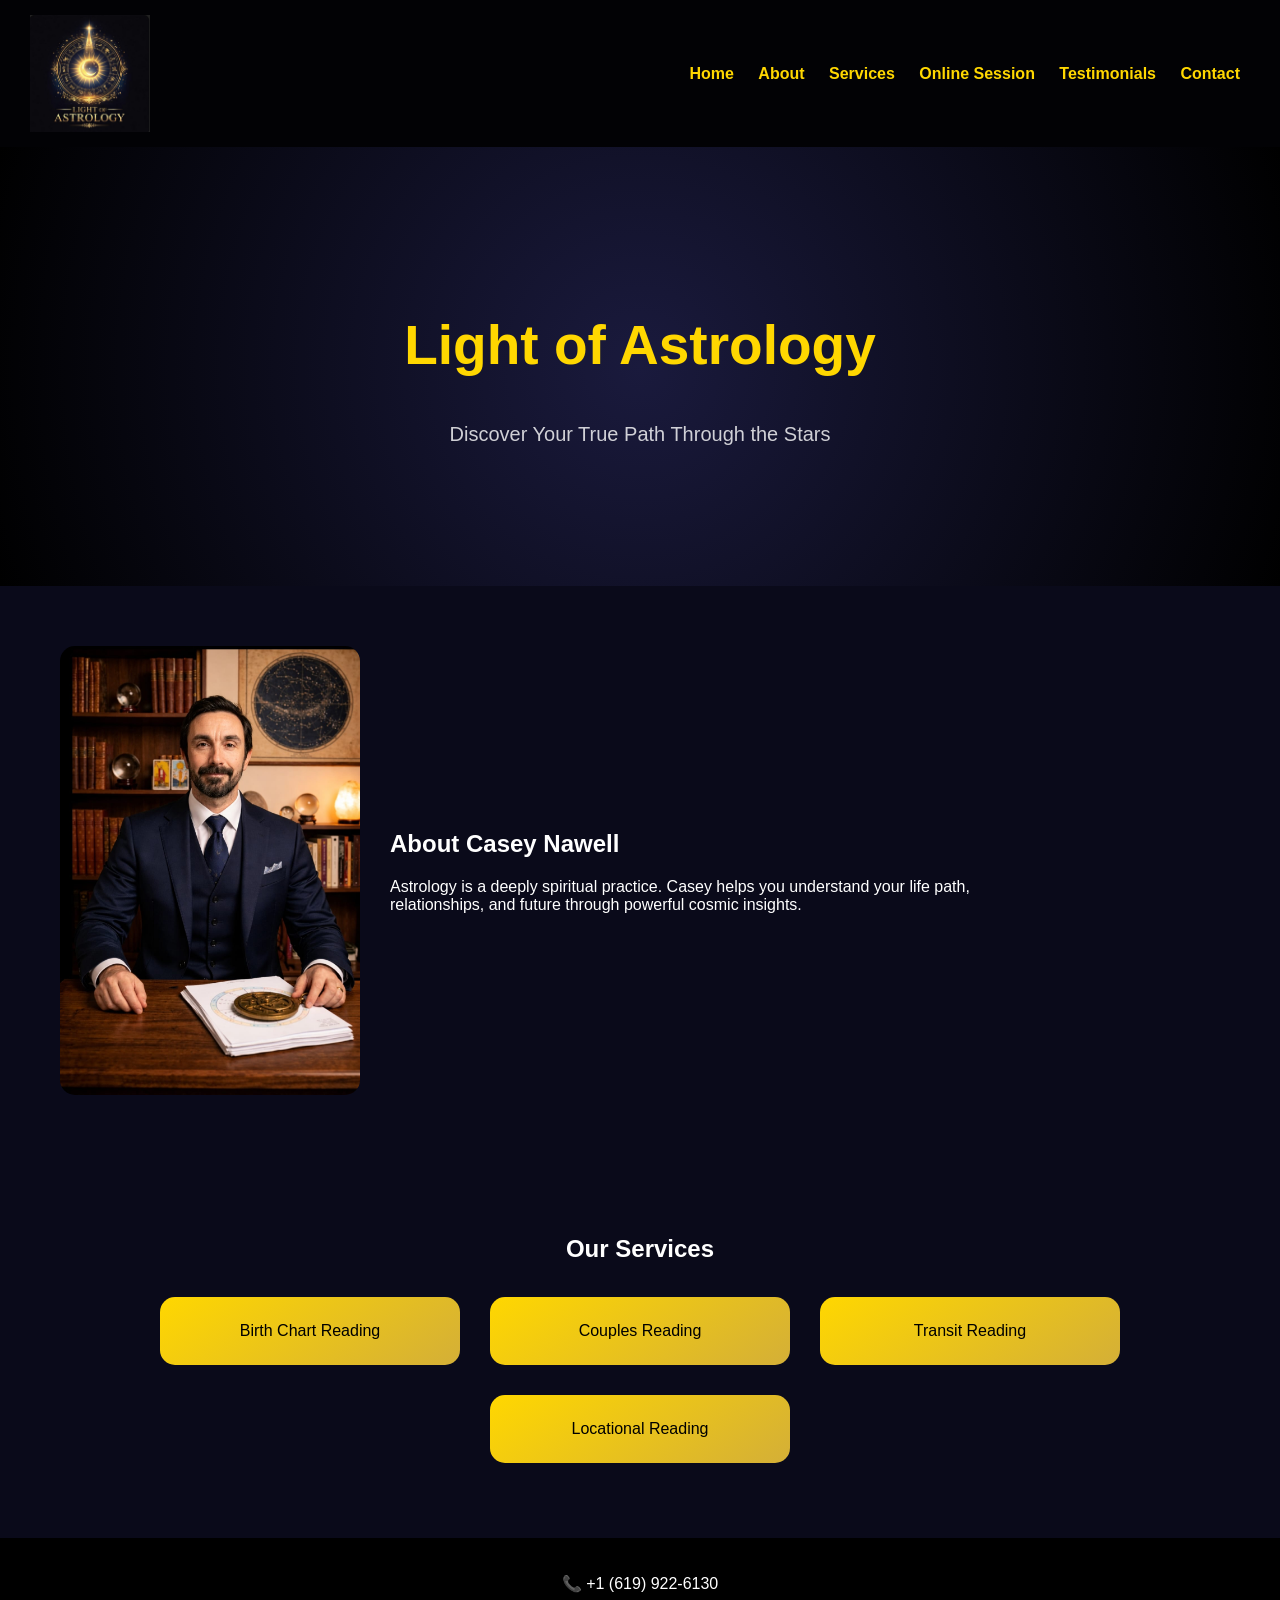
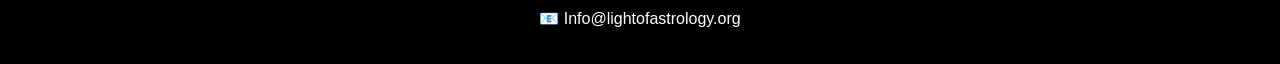
==== index.html @ 048442e0 "Add files via upload" ====
<!DOCTYPE html>
<html lang="en">
<head>
<meta charset="UTF-8">
<title>Light of Astrology</title>
<link rel="stylesheet" href="style.css">
</head>

<body>

<header>
    <img src="logo.jpg" class="logo">
    <nav>
        <a href="index.html">Home</a>
        <a href="about.html">About</a>
        <a href="services.html">Services</a>
        <a href="session.html">Online Session</a>
        <a href="testimonials.html">Testimonials</a>
        <a href="contact.html">Contact</a>
    </nav>
</header>

<section class="hero">
    <h1>Light of Astrology</h1>
    <p>Discover Your True Path Through the Stars</p>
</section>

<section class="about">
    <img src="casey.jpg">
    <div>
        <h2>About Casey Nawell</h2>
        <p>Astrology is a deeply spiritual practice. Casey helps you understand your life path, relationships, and future through powerful cosmic insights.</p>
    </div>
</section>

<section class="services">
    <h2>Our Services</h2>
    <div class="cards">
        <div>Birth Chart Reading</div>
        <div>Couples Reading</div>
        <div>Transit Reading</div>
        <div>Locational Reading</div>
    </div>
</section>

<footer>
    <p>📞 +1 (619) 922-6130</p>
    <p>📧 Info@lightofastrology.org</p>
</footer>

</body>
</html>
---- style.css ----
body {
    margin: 0;
    font-family: 'Segoe UI', sans-serif;
    background: #0a0a1a;
    color: white;
}

/* HEADER */
header {
    display: flex;
    justify-content: space-between;
    align-items: center;
    padding: 15px 30px;
    background: rgba(0,0,0,0.8);
    position: sticky;
    top: 0;
}

.logo {
    width: 120px;
}

nav a {
    color: gold;
    margin: 10px;
    text-decoration: none;
    font-weight: bold;
    transition: 0.3s;
}

nav a:hover {
    color: white;
}

/* HERO */
.hero {
    text-align: center;
    padding: 120px 20px;
    background: radial-gradient(circle, #1a1a3d, black);
}

.hero h1 {
    font-size: 55px;
    color: gold;
}

.hero p {
    font-size: 20px;
    opacity: 0.8;
}

/* ABOUT */
.about {
    display: flex;
    flex-wrap: wrap;
    padding: 60px;
    align-items: center;
}

.about img {
    width: 300px;
    border-radius: 15px;
    margin-right: 30px;
}

.about div {
    max-width: 600px;
}

/* SERVICES */
.services {
    text-align: center;
    padding: 60px 20px;
}

.cards {
    display: flex;
    flex-wrap: wrap;
    justify-content: center;
}

.cards div {
    background: linear-gradient(145deg, gold, #d4af37);
    color: black;
    margin: 15px;
    padding: 25px;
    border-radius: 15px;
    width: 250px;
    transition: 0.3s;
}

.cards div:hover {
    transform: translateY(-10px);
    box-shadow: 0 10px 20px rgba(255,215,0,0.3);
}

/* BUTTON */
button {
    background: gold;
    border: none;
    padding: 12px 25px;
    border-radius: 25px;
    cursor: pointer;
    font-weight: bold;
}

button:hover {
    background: white;
}

/* FORM */
input, textarea {
    width: 80%;
    padding: 10px;
    border-radius: 8px;
    border: none;
}

/* FOOTER */
footer {
    text-align: center;
    padding: 20px;
    background: black;
}
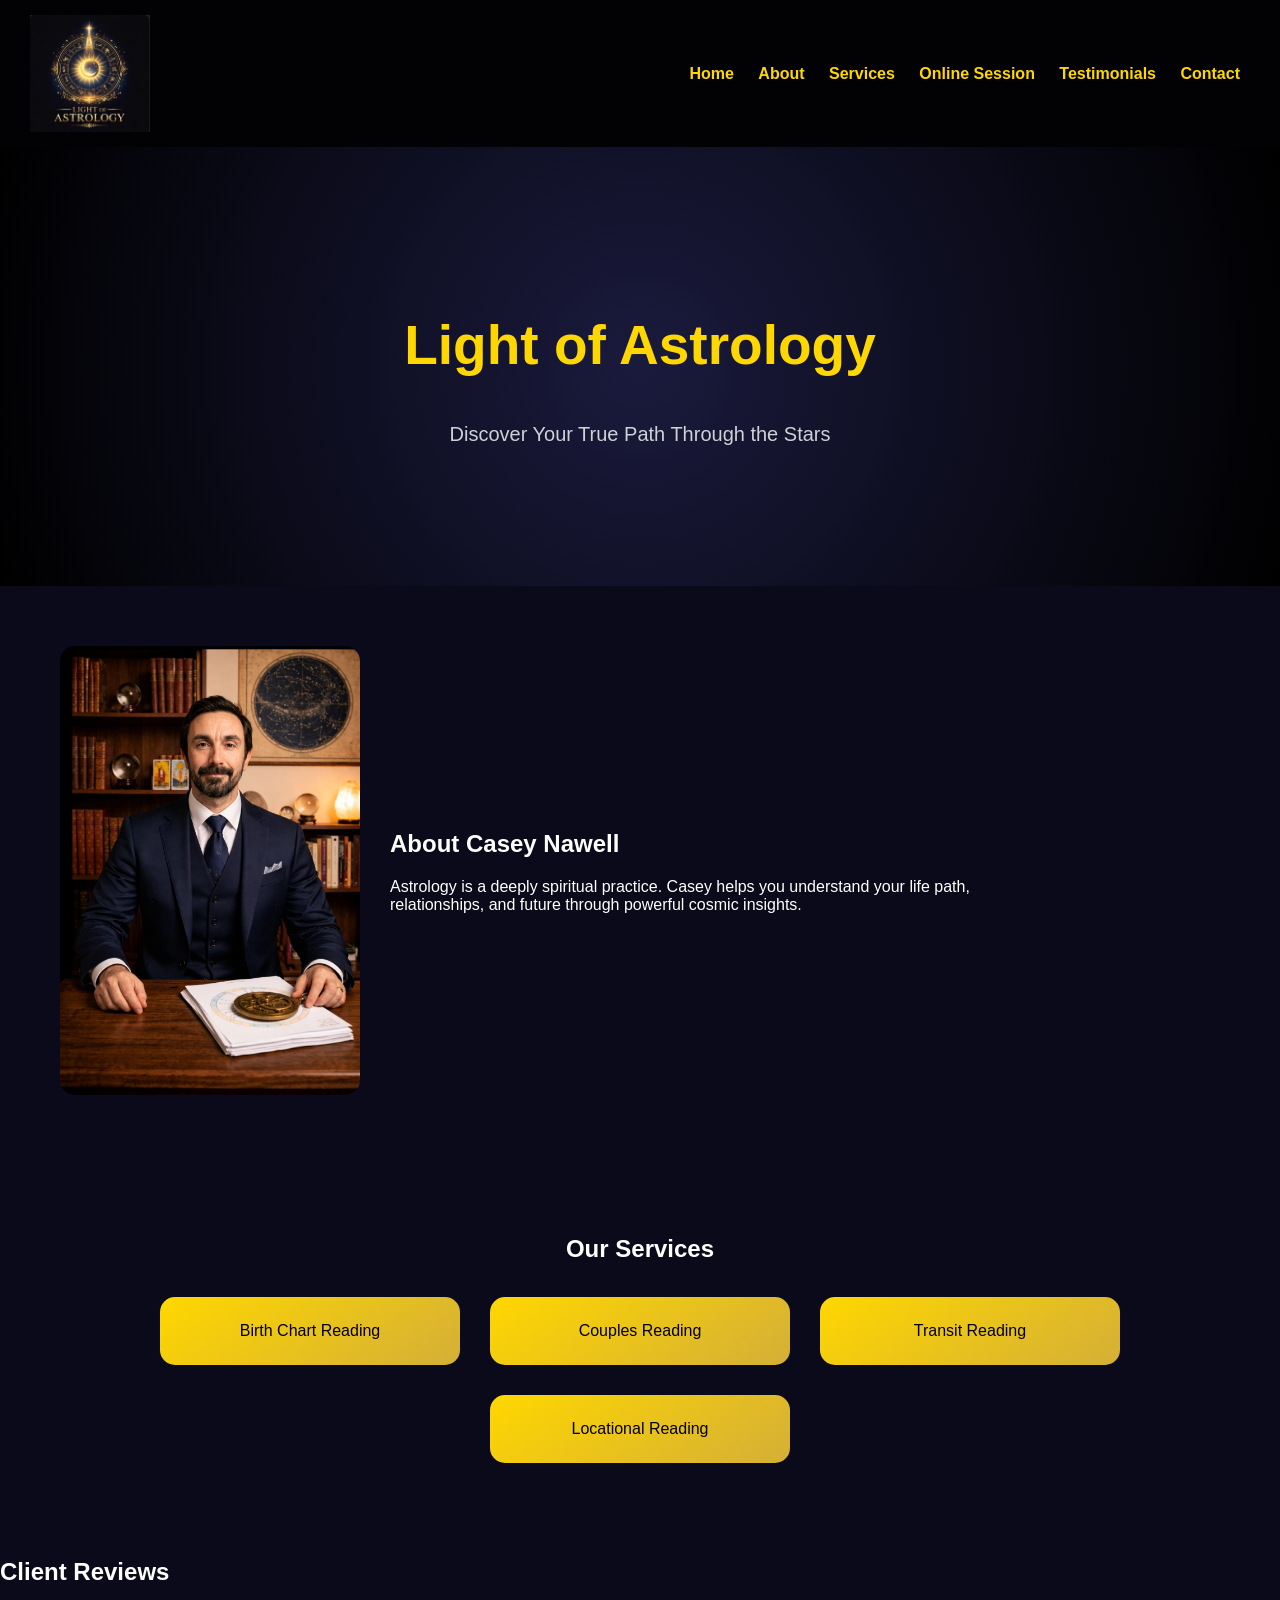
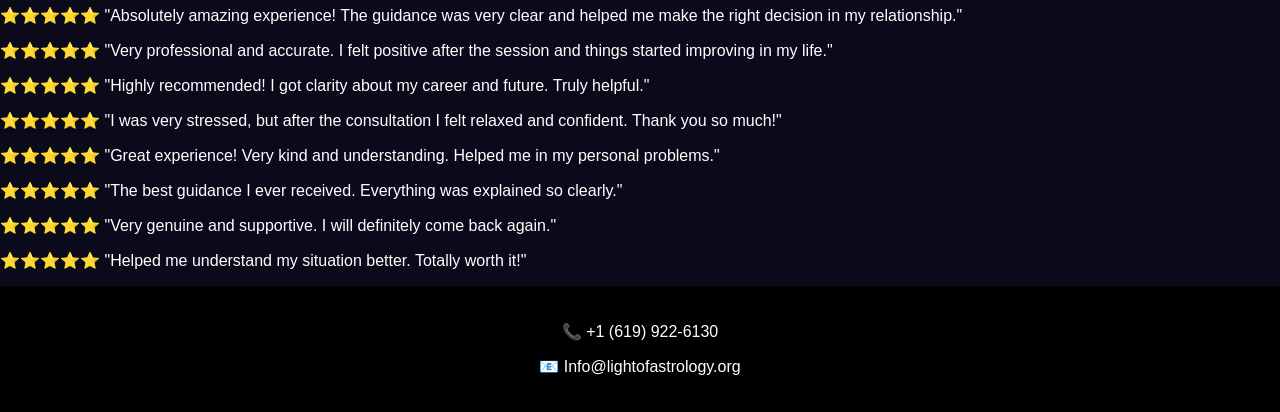
==== commit 5d00ef9e: "Update index.html" ====
--- a/index.html
+++ b/index.html
@@ -2,6 +2,7 @@
 <html lang="en">
 <head>
 <meta charset="UTF-8">
+    <meta name="viewport" content="width=device-width, initial-scale=1.0">
 <title>Light of Astrology</title>
 <link rel="stylesheet" href="style.css">
 </head>
@@ -42,6 +43,34 @@
         <div>Locational Reading</div>
     </div>
 </section>
+    <section class="testimonials">
+  <h2>Client Reviews</h2>
+
+  <p>⭐️⭐️⭐️⭐️⭐️  
+  "Absolutely amazing experience! The guidance was very clear and helped me make the right decision in my relationship."</p>
+
+  <p>⭐️⭐️⭐️⭐️⭐️  
+  "Very professional and accurate. I felt positive after the session and things started improving in my life."</p>
+
+  <p>⭐️⭐️⭐️⭐️⭐️  
+  "Highly recommended! I got clarity about my career and future. Truly helpful."</p>
+
+  <p>⭐️⭐️⭐️⭐️⭐️  
+  "I was very stressed, but after the consultation I felt relaxed and confident. Thank you so much!"</p>
+
+  <p>⭐️⭐️⭐️⭐️⭐️  
+  "Great experience! Very kind and understanding. Helped me in my personal problems."</p>
+
+  <p>⭐️⭐️⭐️⭐️⭐️  
+  "The best guidance I ever received. Everything was explained so clearly."</p>
+
+  <p>⭐️⭐️⭐️⭐️⭐️  
+  "Very genuine and supportive. I will definitely come back again."</p>
+
+  <p>⭐️⭐️⭐️⭐️⭐️  
+  "Helped me understand my situation better. Totally worth it!"</p>
+
+</section>
 
 <footer>
     <p>📞 +1 (619) 922-6130</p>
@@ -49,4 +78,4 @@
 </footer>
 
 </body>
-</html>+</html>
--- a/style.css
+++ b/style.css
@@ -115,10 +115,58 @@
     border-radius: 8px;
     border: none;
 }
+/* Mobile Responsive Fix */
+@media (max-width: 768px) {
 
+    body {
+        padding: 0;
+        margin: 0;
+    }
+
+    .container {
+        width: 100%;
+        padding: 10px;
+    }
+
+    img {
+        max-width: 100%;
+        height: auto;
+    }
+
+    /* Navbar mobile fix */
+    nav {
+        flex-direction: column;
+        text-align: center;
+    }
+
+    nav a {
+        display: block;
+        padding: 10px;
+    }
+
+    /* Slider images fix */
+    .slider img {
+        width: 100%;
+        height: auto;
+    }
+
+    /* Text size adjust */
+    h1 {
+        font-size: 22px;
+    }
+
+    p {
+        font-size: 14px;
+    }
+
+    /* Sections spacing */
+    section {
+        padding: 15px;
+    }
+}
 /* FOOTER */
 footer {
     text-align: center;
     padding: 20px;
     background: black;
-}+}
